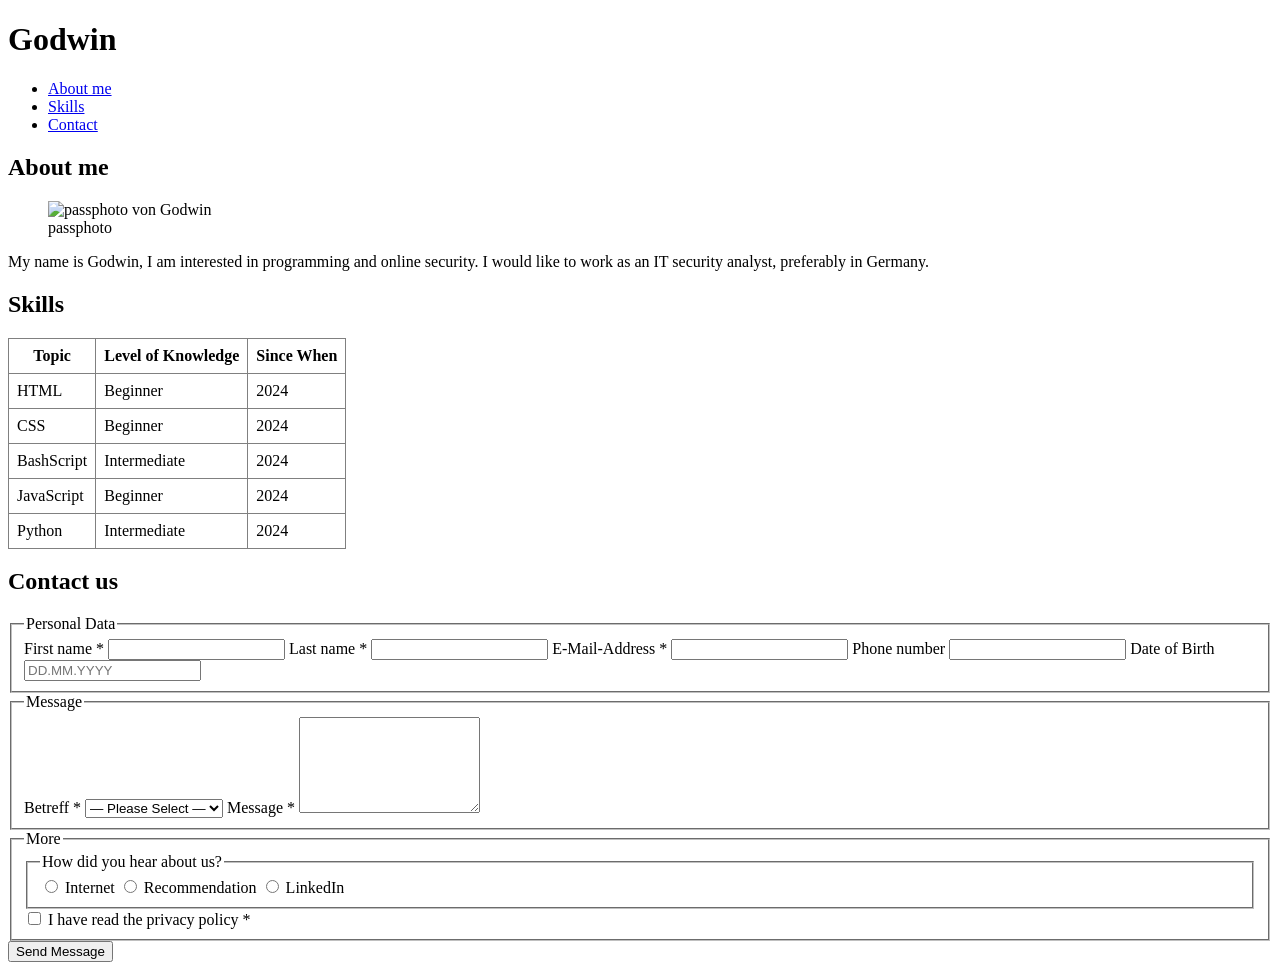
==== index.html @ 9a10b14d "initial release" ====
<!DOCTYPE html>
<html lang="en">
<head>
    <meta charset="UTF-8">
    <title>Portfolio Website</title>
</head>
<body>
    <h1>Godwin</h1>

    <nav>
        <ul>
            <li><a href="#about-me">About me</a></li>
            <li><a href="#skills">Skills</a></li>
            <li><a href="#contact">Contact</a></li>
        </ul>
    </nav>

    <h2 id="about-me">About me</h2>
    <figure>
        <img src="images/foto.jpeg" alt="passphoto von Godwin" width="200" loading="lazy">
        <figcaption>passphoto</figcaption>
    </figure>
    <p>My name is Godwin, I am interested in programming and online security. I would like to work as an IT security analyst, preferably in Germany.</p>

    <h2 id="skills">Skills</h2>
    <table border="4" cellspacing="4" cellpadding="8" rules="all" frame="box">
        <thead>
            <tr>
                <th>Topic</th>
                <th>Level of Knowledge</th>
                <th>Since When</th>
            </tr>
        </thead>
        <tbody>
            <tr>
                <td>HTML</td>
                <td>Beginner</td>
                <td>2024</td>
            </tr>
            <tr>
                <td>CSS</td>
                <td>Beginner</td>
                <td>2024</td>
            </tr>
            <tr>
                <td>BashScript</td>
                <td>Intermediate</td>
                <td>2024</td>
            </tr>
            <tr>
                <td>JavaScript</td>
                <td>Beginner</td>
                <td>2024</td>
            </tr>
            <tr>
                <td>Python</td>
                <td>Intermediate</td>
                <td>2024</td>
            </tr>
        </tbody>
    </table>

    <h2 id="contact">Contact us</h2>
    <form action="/contact-us" method="post">
        <fieldset>
            <legend>Personal Data</legend>

            <label for="first-name">First name *</label>
            <input type="text" name="first-name" id="first-name" required minlength="2">

            <label for="last-name">Last name *</label>
            <input type="text" name="last-name" id="last-name" required minlength="2">

            <label for="email">E-Mail-Address *</label>
            <input type="email" name="email" id="email" required>

            <label for="phone-number">Phone number</label>
            <input type="tel" name="phone-number" id="phone-number">

            <label for="dob">Date of Birth</label>
            <input type="text" name="dob" id="dob" placeholder="DD.MM.YYYY" pattern="\d{2}\.\d{2}\.\d{4}" title="Please enter the date as DD.MM.YYYY">
        </fieldset>

        <fieldset>
            <legend>Message</legend>

            <label for="betreff">Betreff *</label>
            <select id="betreff" name="betreff" required>
                <option value="" disabled selected>— Please Select —</option>
                <option value="frage">Allgemeine Frage</option>
                <option value="angebot">Angebotsanfrage</option>
                <option value="feedback">Feedback</option>
                <option value="sonstiges">Others</option>
            </select>

            <label for="message">Message *</label>
            <textarea id="message" name="message" rows="6" required minlength="20"></textarea>
        </fieldset>

        <fieldset>
            <legend>More</legend>
            <fieldset>
                <legend>How did you hear about us?</legend>
                <label><input type="radio" name="herkunft" value="internet"> Internet</label>
                <label><input type="radio" name="herkunft" value="empfehlung"> Recommendation</label>
                <label><input type="radio" name="herkunft" value="linkedin"> LinkedIn</label>
            </fieldset>

            <label>
                <input type="checkbox" name="datenschutz" value="yes" required>
                I have read the privacy policy *
            </label>
        </fieldset>

        <button type="submit">Send Message</button>
    </form>
</body>
</html>
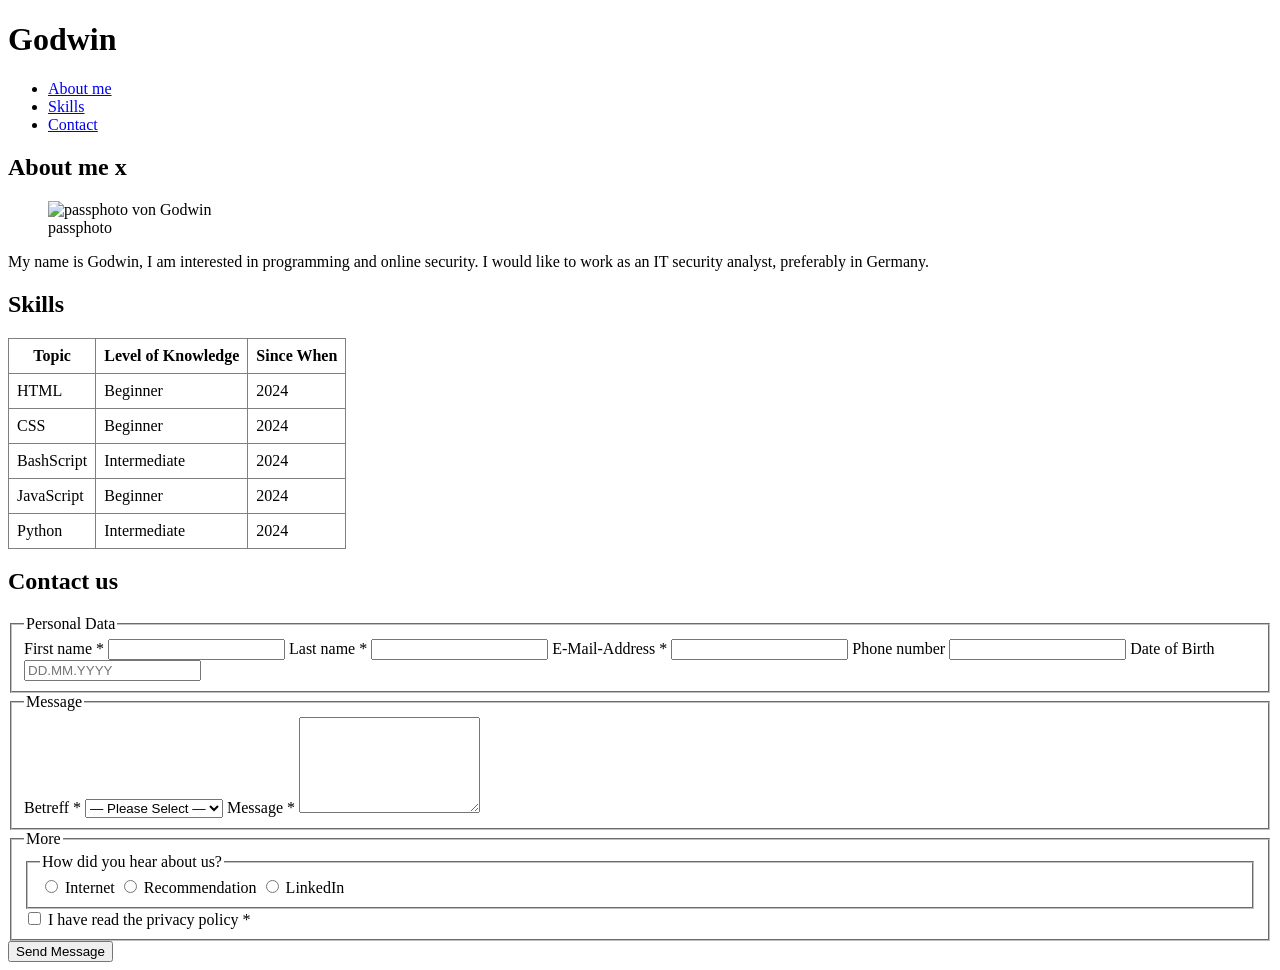
==== commit 1621cef3: "x in about" ====
--- a/index.html
+++ b/index.html
@@ -15,7 +15,7 @@
         </ul>
     </nav>
 
-    <h2 id="about-me">About me</h2>
+    <h2 id="about-me">About me x</h2>
     <figure>
         <img src="images/foto.jpeg" alt="passphoto von Godwin" width="200" loading="lazy">
         <figcaption>passphoto</figcaption>
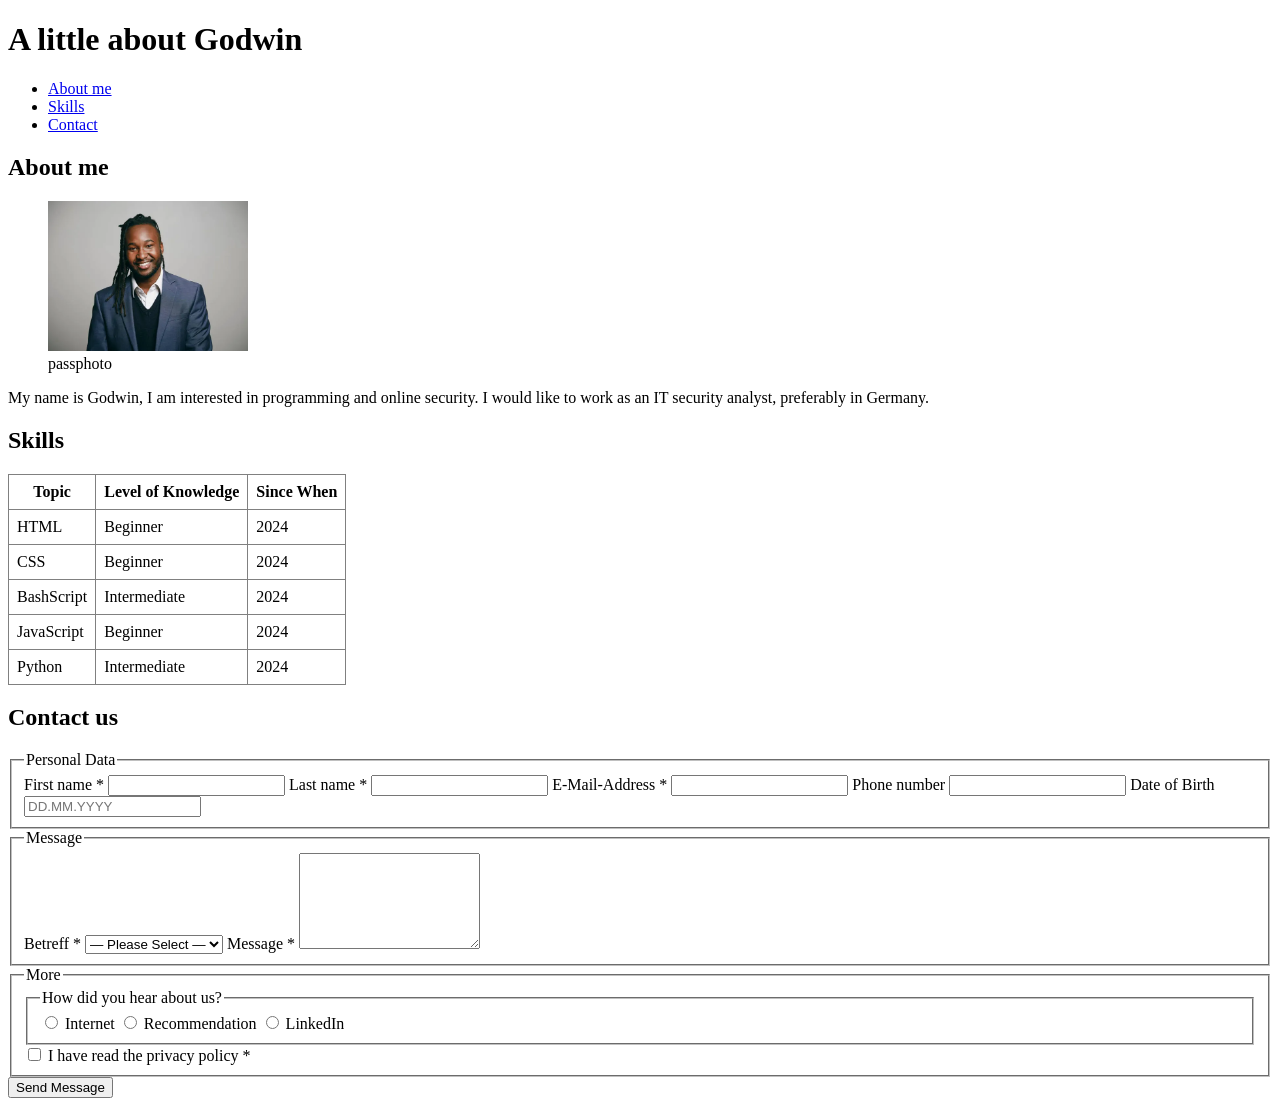
==== commit 763f4ad5: "new foto2" ====
--- a/index.html
+++ b/index.html
@@ -5,7 +5,7 @@
     <title>Portfolio Website</title>
 </head>
 <body>
-    <h1>Godwin</h1>
+    <h1>A little about Godwin</h1>
 
     <nav>
         <ul>
@@ -15,9 +15,9 @@
         </ul>
     </nav>
 
-    <h2 id="about-me">About me x</h2>
+    <h2 id="about-me">About me</h2>
     <figure>
-        <img src="images/foto.jpeg" alt="passphoto von Godwin" width="200" loading="lazy">
+        <img src="images/foto2.webp" alt="passphoto von Godwin" width="200" loading="lazy">
         <figcaption>passphoto</figcaption>
     </figure>
     <p>My name is Godwin, I am interested in programming and online security. I would like to work as an IT security analyst, preferably in Germany.</p>
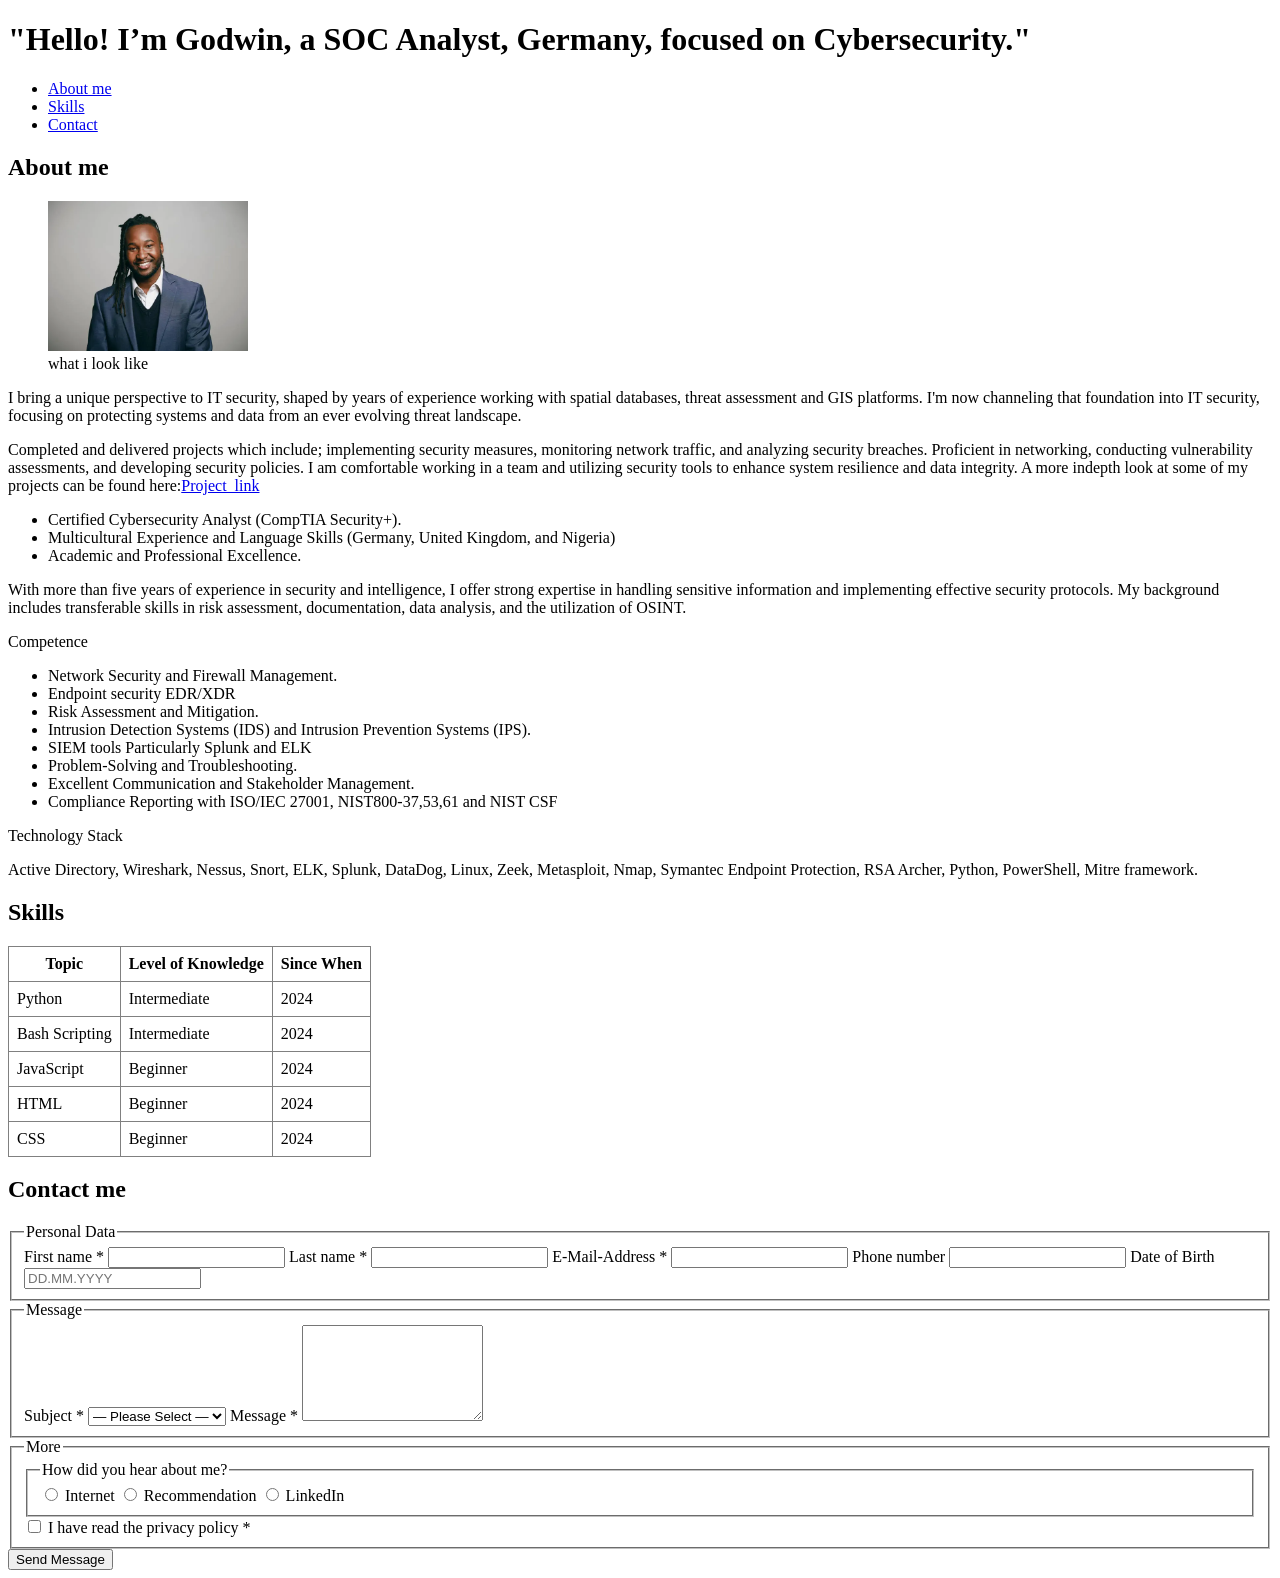
==== commit e06021ca: "updated about me with link" ====
--- a/index.html
+++ b/index.html
@@ -5,7 +5,7 @@
     <title>Portfolio Website</title>
 </head>
 <body>
-    <h1>A little about Godwin</h1>
+    <h1>"Hello! I’m Godwin, a SOC Analyst, Germany, focused on Cybersecurity."</h1>
 
     <nav>
         <ul>
@@ -18,10 +18,30 @@
     <h2 id="about-me">About me</h2>
     <figure>
         <img src="images/foto2.webp" alt="passphoto von Godwin" width="200" loading="lazy">
-        <figcaption>passphoto</figcaption>
+        <figcaption>what i look like</figcaption>
     </figure>
-    <p>My name is Godwin, I am interested in programming and online security. I would like to work as an IT security analyst, preferably in Germany.</p>
+    <p> I bring a unique perspective to IT security, shaped by years of experience working with spatial databases, threat assessment and GIS platforms.  I'm now channeling that foundation into IT security, focusing on protecting systems and data from an ever evolving threat landscape. </p>
 
+    <p>Completed and delivered projects which include; implementing security measures, monitoring network traffic, and analyzing security breaches. Proficient in networking, conducting vulnerability assessments, and developing security policies. I am comfortable working in a team and utilizing security tools to enhance system resilience and data integrity. A more indepth look at some of my projects can be found here:<a href="https://carmalego.notion.site/Hey-there-I-m-Godwin-Igbinovia-1f5db4ce5467809aab42e2dda3775679" >Project_link</a> </p>
+        <ul>
+            <li>Certified Cybersecurity Analyst (CompTIA Security+).</li>
+            <li>Multicultural Experience and Language Skills (Germany, United Kingdom, and Nigeria)</li>
+            <li>Academic and Professional Excellence.</li>
+        </ul>
+    <p>With more than five years of experience in security and intelligence, I offer strong expertise in handling sensitive information and implementing effective security protocols. My background includes transferable skills in risk assessment, documentation,  data analysis, and the utilization of OSINT.</p>
+    <p>Competence</p>
+         <ul>
+            <li>Network Security and Firewall Management.</li>
+            <li>Endpoint security EDR/XDR</li>
+            <li>Risk Assessment and Mitigation.</li>
+            <li>Intrusion Detection Systems (IDS) and Intrusion Prevention Systems (IPS).</li>
+            <li>SIEM tools Particularly Splunk and ELK</li>
+            <li>Problem-Solving and Troubleshooting.</li>
+            <li>Excellent Communication and Stakeholder Management.</li>
+            <li>Compliance Reporting with ISO/IEC 27001, NIST800-37,53,61 and NIST CSF </li>
+        </ul>
+     <p>Technology Stack</p>
+    <p>Active Directory, Wireshark, Nessus, Snort, ELK, Splunk, DataDog, Linux, Zeek, Metasploit, Nmap, Symantec Endpoint Protection, RSA Archer, Python, PowerShell, Mitre framework.</p>
     <h2 id="skills">Skills</h2>
     <table border="4" cellspacing="4" cellpadding="8" rules="all" frame="box">
         <thead>
@@ -33,6 +53,21 @@
         </thead>
         <tbody>
             <tr>
+                <td>Python</td>
+                <td>Intermediate</td>
+                <td>2024</td>
+            </tr>
+             <tr>
+                <td>Bash Scripting</td>
+                <td>Intermediate</td>
+                <td>2024</td>
+            </tr>
+            <tr>
+                <td>JavaScript</td>
+                <td>Beginner</td>
+                <td>2024</td>
+            </tr> 
+            <tr>
                 <td>HTML</td>
                 <td>Beginner</td>
                 <td>2024</td>
@@ -42,25 +77,11 @@
                 <td>Beginner</td>
                 <td>2024</td>
             </tr>
-            <tr>
-                <td>BashScript</td>
-                <td>Intermediate</td>
-                <td>2024</td>
-            </tr>
-            <tr>
-                <td>JavaScript</td>
-                <td>Beginner</td>
-                <td>2024</td>
-            </tr>
-            <tr>
-                <td>Python</td>
-                <td>Intermediate</td>
-                <td>2024</td>
-            </tr>
+            
         </tbody>
     </table>
 
-    <h2 id="contact">Contact us</h2>
+    <h2 id="contact">Contact me</h2>
     <form action="/contact-us" method="post">
         <fieldset>
             <legend>Personal Data</legend>
@@ -84,8 +105,8 @@
         <fieldset>
             <legend>Message</legend>
 
-            <label for="betreff">Betreff *</label>
-            <select id="betreff" name="betreff" required>
+            <label for="Subject">Subject *</label>
+            <select id="Subject" name="Subject" required>
                 <option value="" disabled selected>— Please Select —</option>
                 <option value="frage">Allgemeine Frage</option>
                 <option value="angebot">Angebotsanfrage</option>
@@ -100,7 +121,7 @@
         <fieldset>
             <legend>More</legend>
             <fieldset>
-                <legend>How did you hear about us?</legend>
+                <legend>How did you hear about me?</legend>
                 <label><input type="radio" name="herkunft" value="internet"> Internet</label>
                 <label><input type="radio" name="herkunft" value="empfehlung"> Recommendation</label>
                 <label><input type="radio" name="herkunft" value="linkedin"> LinkedIn</label>
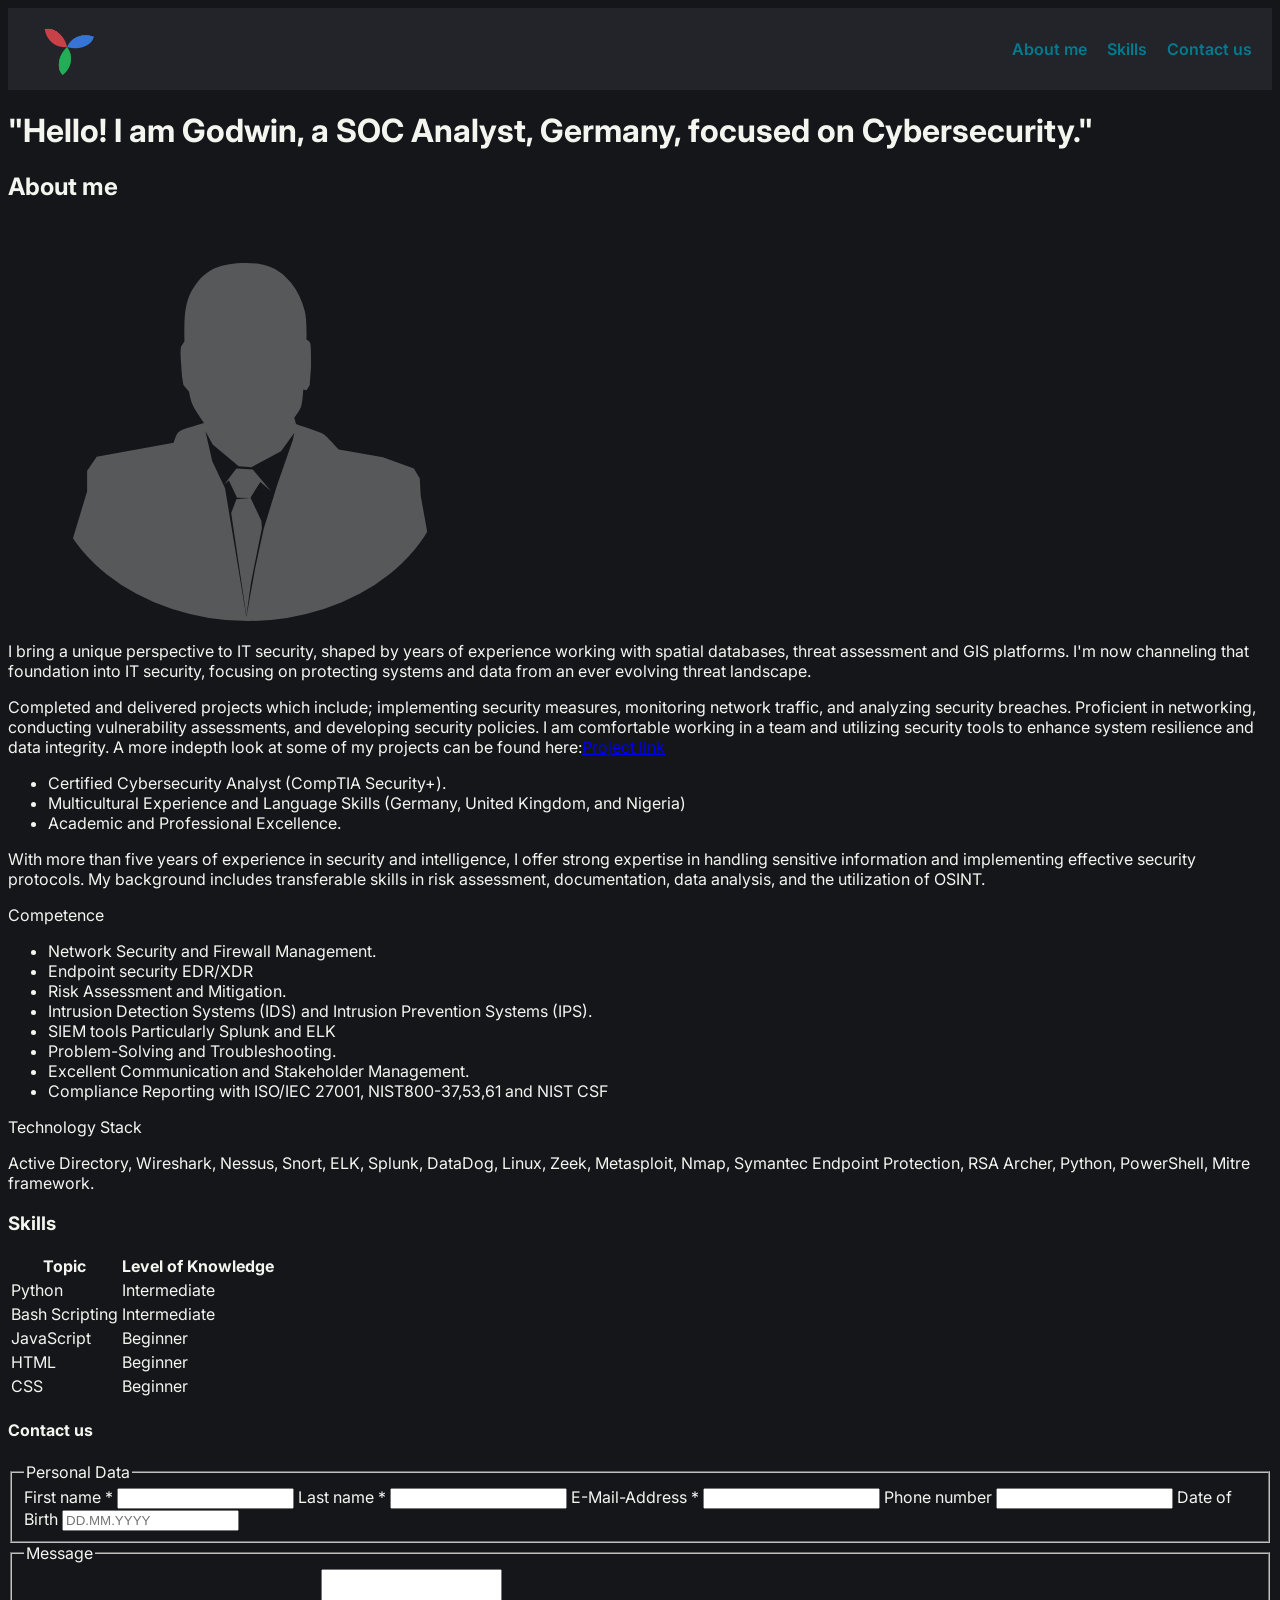
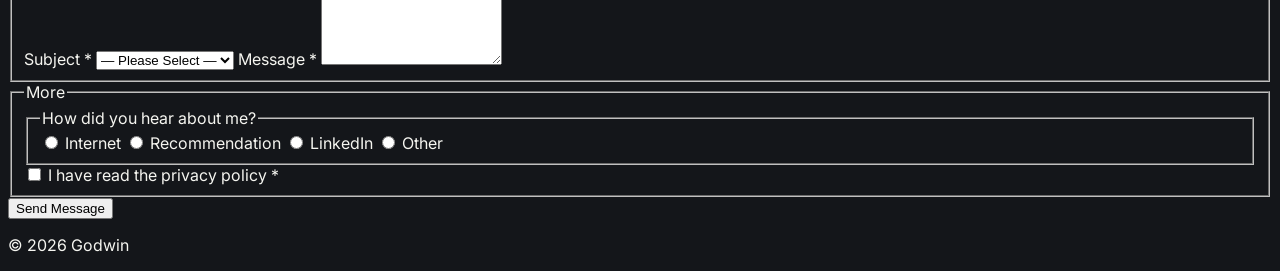
==== commit 7c3b44ab: "latest update" ====
--- a/index.html
+++ b/index.html
@@ -3,137 +3,164 @@
 <head>
     <meta charset="UTF-8">
     <title>Portfolio Website</title>
+      <!-- Google Fonts — vor dem eigenen Stylesheet -->
+        <link rel="preconnect" href="https://fonts.googleapis.com">
+        <link rel="preconnect" href="https://fonts.gstatic.com" crossorigin>
+        <link
+            href="https://fonts.googleapis.com/css2?family=Inter:wght@400;700&display=swap"
+            rel="stylesheet">
+
+        <link rel="stylesheet" href="css/style.css">
 </head>
 <body>
-    <h1>"Hello! I’m Godwin, a SOC Analyst, Germany, focused on Cybersecurity."</h1>
+    <!-- Header -->
+   <header class="header">
+        <div class="header_logo">
+            <img
+                class="header_logo-image"
+                src="images/logo_mark_only.png"
+             />
+        </div>
 
-    <nav>
-        <ul>
-            <li><a href="#about-me">About me</a></li>
-            <li><a href="#skills">Skills</a></li>
-            <li><a href="#contact">Contact</a></li>
-        </ul>
-    </nav>
+        <nav class="header_nav">
+            <ul class="header_list">
+                <li><a href="#about_me">About me</a></li>
+                <li><a href="#technical_skills">Skills</a></li>
+                <li><a href="#contact_us">Contact us</a></li>
+            </ul>
+        </nav>
+   </header>
+        
+    <!-- Main--->
+        <h1>"Hello! I am Godwin, a SOC Analyst, Germany, focused on Cybersecurity."</h1>
 
-    <h2 id="about-me">About me</h2>
-    <figure>
-        <img src="images/foto2.webp" alt="passphoto von Godwin" width="200" loading="lazy">
-        <figcaption>what i look like</figcaption>
-    </figure>
-    <p> I bring a unique perspective to IT security, shaped by years of experience working with spatial databases, threat assessment and GIS platforms.  I'm now channeling that foundation into IT security, focusing on protecting systems and data from an ever evolving threat landscape. </p>
+   <!-- about me--->
+    <section>
+        <h2 id="about_me">About me</h2>
+            <figure>
+                 <img src="images/foto3.svg" alt="passphoto_von_Godwin" width="400" loading="lazy" style="border-radius: 50% 50% 50% 50% / 60% 60% 40% 40%; object-fit: cover;">
+            </figure>
+            <p> I bring a unique perspective to IT security, shaped by years of experience working with spatial databases, threat assessment and GIS platforms.  I'm now channeling that foundation into IT security, focusing on protecting systems and data from an ever evolving threat landscape. </p>
 
-    <p>Completed and delivered projects which include; implementing security measures, monitoring network traffic, and analyzing security breaches. Proficient in networking, conducting vulnerability assessments, and developing security policies. I am comfortable working in a team and utilizing security tools to enhance system resilience and data integrity. A more indepth look at some of my projects can be found here:<a href="https://carmalego.notion.site/Hey-there-I-m-Godwin-Igbinovia-1f5db4ce5467809aab42e2dda3775679" >Project_link</a> </p>
-        <ul>
-            <li>Certified Cybersecurity Analyst (CompTIA Security+).</li>
-            <li>Multicultural Experience and Language Skills (Germany, United Kingdom, and Nigeria)</li>
-            <li>Academic and Professional Excellence.</li>
-        </ul>
-    <p>With more than five years of experience in security and intelligence, I offer strong expertise in handling sensitive information and implementing effective security protocols. My background includes transferable skills in risk assessment, documentation,  data analysis, and the utilization of OSINT.</p>
-    <p>Competence</p>
-         <ul>
-            <li>Network Security and Firewall Management.</li>
-            <li>Endpoint security EDR/XDR</li>
-            <li>Risk Assessment and Mitigation.</li>
-            <li>Intrusion Detection Systems (IDS) and Intrusion Prevention Systems (IPS).</li>
-            <li>SIEM tools Particularly Splunk and ELK</li>
-            <li>Problem-Solving and Troubleshooting.</li>
-            <li>Excellent Communication and Stakeholder Management.</li>
-            <li>Compliance Reporting with ISO/IEC 27001, NIST800-37,53,61 and NIST CSF </li>
-        </ul>
-     <p>Technology Stack</p>
-    <p>Active Directory, Wireshark, Nessus, Snort, ELK, Splunk, DataDog, Linux, Zeek, Metasploit, Nmap, Symantec Endpoint Protection, RSA Archer, Python, PowerShell, Mitre framework.</p>
-    <h2 id="skills">Skills</h2>
-    <table border="4" cellspacing="4" cellpadding="8" rules="all" frame="box">
-        <thead>
-            <tr>
-                <th>Topic</th>
-                <th>Level of Knowledge</th>
-                <th>Since When</th>
-            </tr>
-        </thead>
-        <tbody>
-            <tr>
-                <td>Python</td>
-                <td>Intermediate</td>
-                <td>2024</td>
-            </tr>
-             <tr>
-                <td>Bash Scripting</td>
-                <td>Intermediate</td>
-                <td>2024</td>
-            </tr>
-            <tr>
-                <td>JavaScript</td>
-                <td>Beginner</td>
-                <td>2024</td>
-            </tr> 
-            <tr>
-                <td>HTML</td>
-                <td>Beginner</td>
-                <td>2024</td>
-            </tr>
-            <tr>
-                <td>CSS</td>
-                <td>Beginner</td>
-                <td>2024</td>
-            </tr>
-            
-        </tbody>
-    </table>
+            <p>Completed and delivered projects which include; implementing security measures, monitoring network traffic, and analyzing security breaches. Proficient in networking, conducting vulnerability assessments, and developing security policies. I am comfortable working in a team and utilizing security tools to enhance system resilience and data integrity. A more indepth look at some of my projects can be found here:<a href="https://carmalego.notion.site/Hey-there-I-m-Godwin-Igbinovia-1f5db4ce5467809aab42e2dda3775679" >Project link</a> </p>
+            <ul>
+                <li>Certified Cybersecurity Analyst (CompTIA Security+).</li>
+                <li>Multicultural Experience and Language Skills (Germany, United Kingdom, and Nigeria)</li>
+                <li>Academic and Professional Excellence.</li>
+             </ul>
+            <p>With more than five years of experience in security and intelligence, I offer strong expertise in handling sensitive information and implementing effective security protocols. My background includes transferable skills in risk assessment, documentation,  data analysis, and the utilization of OSINT.</p>
+            <p>Competence</p>
+            <ul>
+                <li>Network Security and Firewall Management.</li>
+                <li>Endpoint security EDR/XDR</li>
+                <li>Risk Assessment and Mitigation.</li>
+                <li>Intrusion Detection Systems (IDS) and Intrusion Prevention Systems (IPS).</li>
+                <li>SIEM tools Particularly Splunk and ELK</li>
+                <li>Problem-Solving and Troubleshooting.</li>
+                <li>Excellent Communication and Stakeholder Management.</li>
+                <li>Compliance Reporting with ISO/IEC 27001, NIST800-37,53,61 and NIST CSF </li>
+            </ul>
+            <p>Technology Stack</p>
+                <p>Active Directory, Wireshark, Nessus, Snort, ELK, Splunk, DataDog, Linux, Zeek, Metasploit, Nmap, Symantec Endpoint Protection, RSA Archer, Python, PowerShell, Mitre framework.</p>
+    </section>
+   
+    <!-- tech skills--->
+    <section>
+        <h3 id="technical_skills">Skills</h3>
+            <table class="skill_table">
+                <thead>
+                    <tr>
+                        <th>Topic</th>
+                        <th>Level of Knowledge</th>
+                    </tr>
+                </thead>
+                <tbody>
+                    <tr>
+                        <td>Python</td>
+                        <td>Intermediate</td>    
+                    </tr>
+                    <tr>
+                        <td>Bash Scripting</td>
+                        <td>Intermediate</td>     
+                    </tr>
+                    <tr>
+                        <td>JavaScript</td>
+                        <td>Beginner</td> 
+                    </tr> 
+                    <tr>
+                        <td>HTML</td>
+                        <td>Beginner</td>
+                    </tr>
+                    <tr>
+                        <td>CSS</td>
+                        <td>Beginner</td>
+                    </tr>  
+                </tbody>
+            </table>
+    </section>
+    
+<!-- Contact us--->
+    <section>
+        <h4 id="contact_us">Contact us</h4>
+        <form action="/contact-us" method="post">
+            <fieldset>
+                <legend>Personal Data</legend>
 
-    <h2 id="contact">Contact me</h2>
-    <form action="/contact-us" method="post">
-        <fieldset>
-            <legend>Personal Data</legend>
+                <label for="first-name">First name *</label>
+                <input type="text" name="first-name" id="first_name" required minlength="2">
 
-            <label for="first-name">First name *</label>
-            <input type="text" name="first-name" id="first-name" required minlength="2">
+                <label for="last-name">Last name *</label>
+                <input type="text" name="last-name" id="last_name" required minlength="2">
 
-            <label for="last-name">Last name *</label>
-            <input type="text" name="last-name" id="last-name" required minlength="2">
+                <label for="email">E-Mail-Address *</label>
+                <input type="email" name="email" id="email" required>
 
-            <label for="email">E-Mail-Address *</label>
-            <input type="email" name="email" id="email" required>
+                <label for="phone-number">Phone number</label>
+                <input type="tel" name="phone-number" id="phone_number">
 
-            <label for="phone-number">Phone number</label>
-            <input type="tel" name="phone-number" id="phone-number">
+                <label for="dob">Date of Birth</label>
+                <input type="text" name="dob" id="dob" placeholder="DD.MM.YYYY" pattern="\d{2}\.\d{2}\.\d{4}" title="Please enter the date as DD.MM.YYYY">
+            </fieldset>
 
-            <label for="dob">Date of Birth</label>
-            <input type="text" name="dob" id="dob" placeholder="DD.MM.YYYY" pattern="\d{2}\.\d{2}\.\d{4}" title="Please enter the date as DD.MM.YYYY">
-        </fieldset>
+            <fieldset>
+                <legend>Message</legend>
+                <label for="Subject">Subject *</label>
+                <select id="Subject" name="Subject" required>
+                    <option value="" disabled selected>— Please Select —</option>
+                    <option value="frage">General Question</option>
+                    <option value="angebot">Request a quote</option>
+                    <option value="feedback">Feedback</option>
+                    <option value="sonstiges">Others</option>
+                </select>
 
-        <fieldset>
-            <legend>Message</legend>
+                <label for="message">Message *</label>
+                    <textarea id="message" name="message" rows="6" required minlength="20"></textarea>
+            </fieldset>
 
-            <label for="Subject">Subject *</label>
-            <select id="Subject" name="Subject" required>
-                <option value="" disabled selected>— Please Select —</option>
-                <option value="frage">Allgemeine Frage</option>
-                <option value="angebot">Angebotsanfrage</option>
-                <option value="feedback">Feedback</option>
-                <option value="sonstiges">Others</option>
-            </select>
-
-            <label for="message">Message *</label>
-            <textarea id="message" name="message" rows="6" required minlength="20"></textarea>
-        </fieldset>
-
-        <fieldset>
+            <fieldset>
             <legend>More</legend>
             <fieldset>
                 <legend>How did you hear about me?</legend>
                 <label><input type="radio" name="herkunft" value="internet"> Internet</label>
                 <label><input type="radio" name="herkunft" value="empfehlung"> Recommendation</label>
                 <label><input type="radio" name="herkunft" value="linkedin"> LinkedIn</label>
+                <label><input type="radio" name="herkunft" value="other"> Other</label>
             </fieldset>
-
+    
+    
             <label>
                 <input type="checkbox" name="datenschutz" value="yes" required>
                 I have read the privacy policy *
             </label>
-        </fieldset>
+            </fieldset>
+        </form>
 
-        <button type="submit">Send Message</button>
-    </form>
+    </section>
+    <button type="submit">Send Message</button>
+        
+    <!-- FOOTER -->
+  <footer class="footer_sec">
+    <p class="footer__text">© 2026 Godwin</p>
+  </footer>
 </body>
 </html>
--- a/css/style.css
+++ b/css/style.css
@@ -0,0 +1,65 @@
+
+/* Am besten global für alle Elemente setzen */
+*,
+*::before,
+*::after {
+  box-sizing: border-box;
+}
+
+
+body {
+  background:#14161a;;
+  color: #f5f5f0;
+  font-family: 'Inter', -apple-system, BlinkMacSystemFont, sans-serif;
+    
+}
+
+/* HEADER */
+.header {
+  position: sticky;
+  top: 0;
+  background: hsl(240, 9%, 15%);
+  backdrop-filter: blur(10px);
+  padding: 15px 20px;
+  display: flex;
+  justify-content: space-between;
+  align-items: center;
+}
+
+.header_logo {
+  display: flex;
+  position: relative;
+  align-items: center;
+  text-align: center;
+  gap: 10px;
+}
+
+.header_logo-image {
+  display: inline;
+  position: absolute;
+  width: 80px;
+  height: 80px;
+  object-fit: contain;
+}
+
+.header_list {
+  display: flex;
+  gap: 20px;
+  list-style: none;
+}
+
+.header_list a {
+  text-decoration: none;
+  font-weight: 600;
+  color: #007b8f;
+}
+
+
+
+
+/* HEADER */
+.footer_sec {
+  background: hsl(240, 9%, 15%)
+  align-items: center;
+
+}
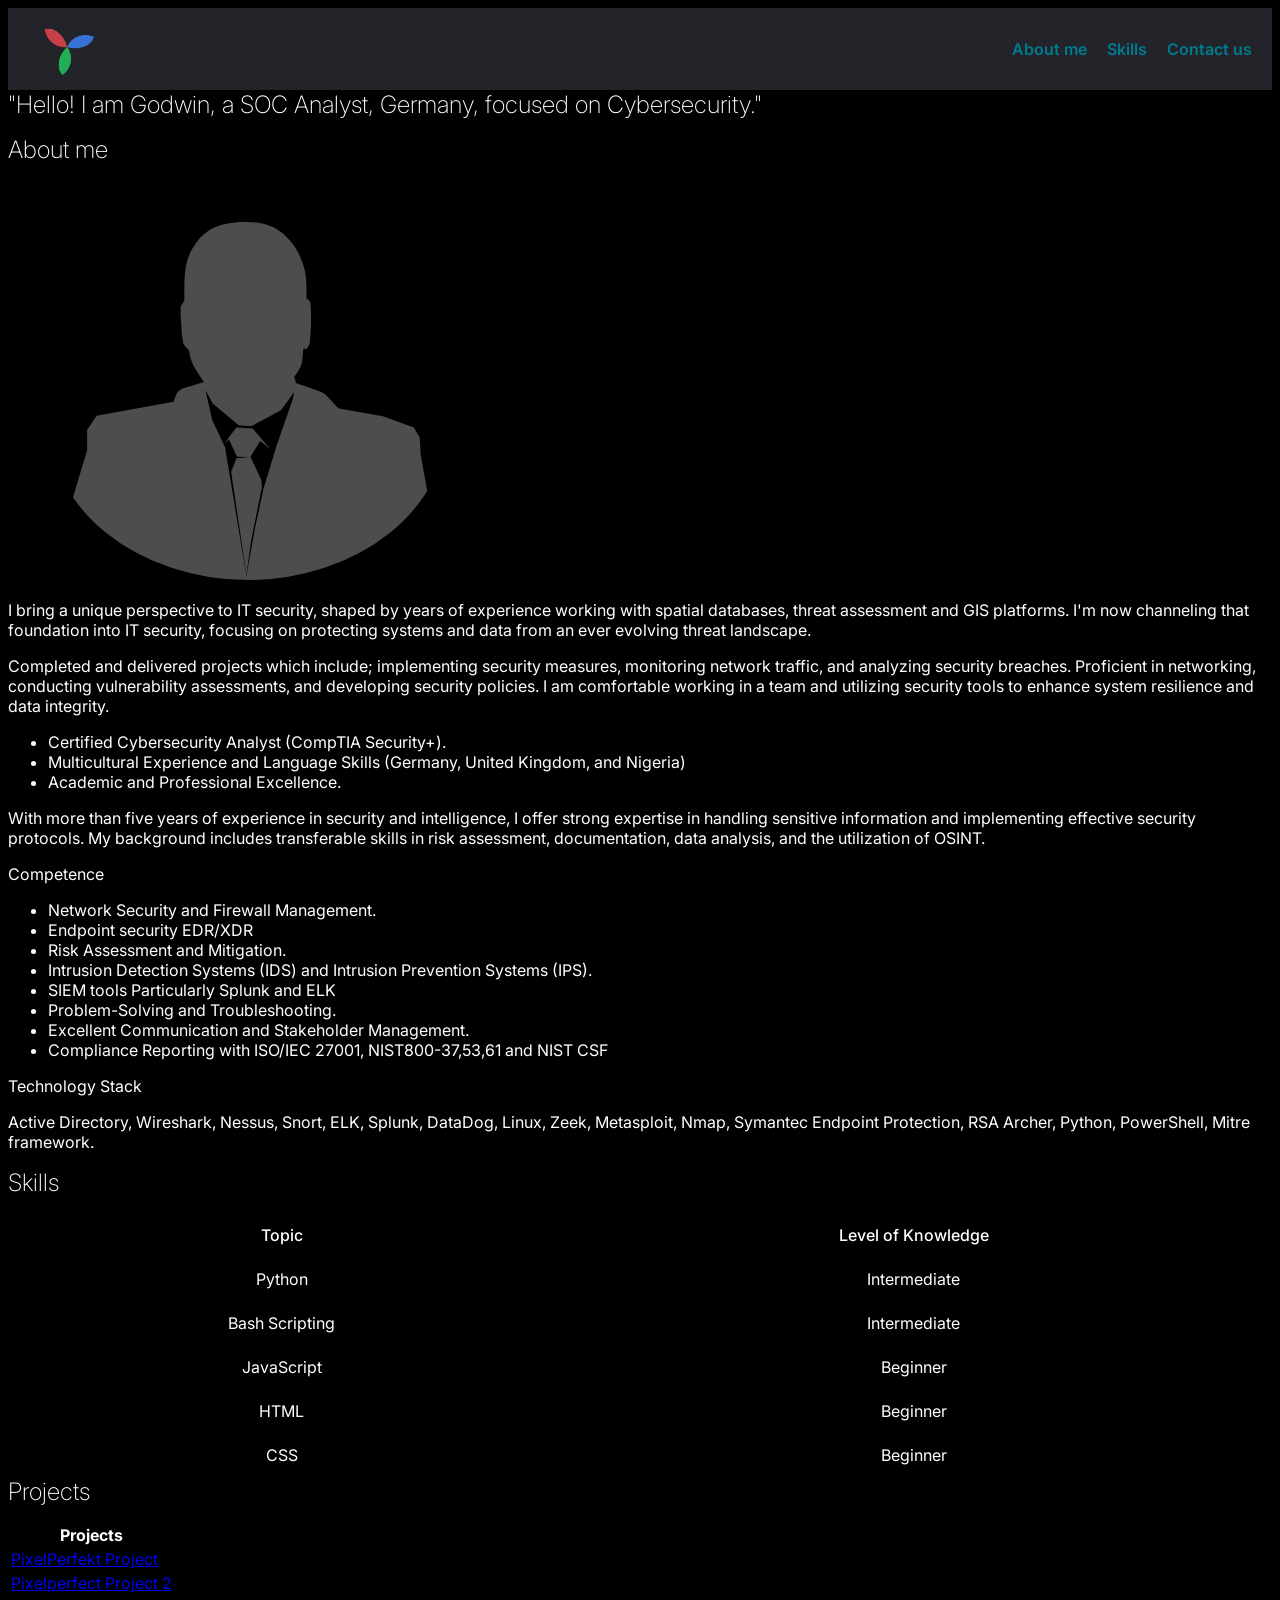
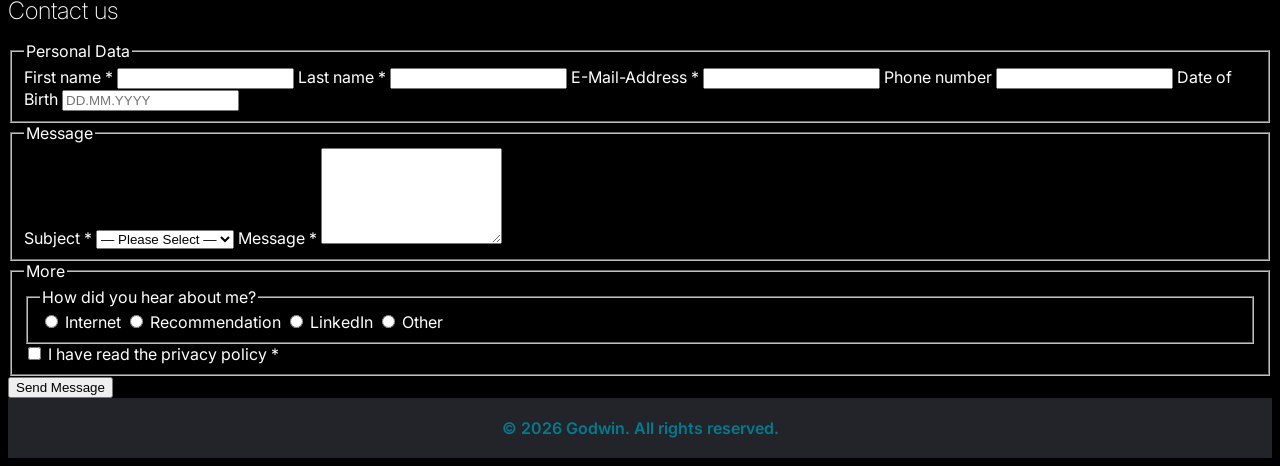
==== commit aa0cb92e: "table colspan and media" ====
--- a/index.html
+++ b/index.html
@@ -2,7 +2,7 @@
 <html lang="en">
 <head>
     <meta charset="UTF-8">
-    <title>Portfolio Website</title>
+    <title>Portfolio_Website</title>
       <!-- Google Fonts — vor dem eigenen Stylesheet -->
         <link rel="preconnect" href="https://fonts.googleapis.com">
         <link rel="preconnect" href="https://fonts.gstatic.com" crossorigin>
@@ -11,7 +11,9 @@
             rel="stylesheet">
 
         <link rel="stylesheet" href="css/style.css">
+        <link rel="stylesheet" href="css/media.css">
 </head>
+      <meta name="viewport" content="width=device-width, initial-scale=1.0">
 <body>
     <!-- Header -->
    <header class="header">
@@ -42,7 +44,7 @@
             </figure>
             <p> I bring a unique perspective to IT security, shaped by years of experience working with spatial databases, threat assessment and GIS platforms.  I'm now channeling that foundation into IT security, focusing on protecting systems and data from an ever evolving threat landscape. </p>
 
-            <p>Completed and delivered projects which include; implementing security measures, monitoring network traffic, and analyzing security breaches. Proficient in networking, conducting vulnerability assessments, and developing security policies. I am comfortable working in a team and utilizing security tools to enhance system resilience and data integrity. A more indepth look at some of my projects can be found here:<a href="https://carmalego.notion.site/Hey-there-I-m-Godwin-Igbinovia-1f5db4ce5467809aab42e2dda3775679" >Project link</a> </p>
+            <p>Completed and delivered projects which include; implementing security measures, monitoring network traffic, and analyzing security breaches. Proficient in networking, conducting vulnerability assessments, and developing security policies. I am comfortable working in a team and utilizing security tools to enhance system resilience and data integrity. </p>
             <ul>
                 <li>Certified Cybersecurity Analyst (CompTIA Security+).</li>
                 <li>Multicultural Experience and Language Skills (Germany, United Kingdom, and Nigeria)</li>
@@ -70,8 +72,8 @@
             <table class="skill_table">
                 <thead>
                     <tr>
-                        <th>Topic</th>
-                        <th>Level of Knowledge</th>
+                        <th scope="col">Topic</th>
+                        <th scope="col">Level of Knowledge</th>
                     </tr>
                 </thead>
                 <tbody>
@@ -98,25 +100,50 @@
                 </tbody>
             </table>
     </section>
+
+  <!-- Projects--->
+    <section>
+        <div>
+            <h4 id="projects">Projects</h4>
+             <table class="project_table">
+                <thead>
+                    <tr>
+                        <th scope="col" colspan="5">Projects</th>
+                    </tr>
+                </thead>
+                <tbody>
+                    <tr>
+                        <td><a href="https://carmalego.github.io/Pixelperfekt/">PixelPerfekt Project</a></td>
+                        
+                    </tr>
+                    <tr>
+                        <td><a href="https://carmalego.github.io/Pixelperfekt-II/">Pixelperfect Project 2</a></td>
     
-<!-- Contact us--->
+                    </tr>
+                   
+                </tbody>
+            </table>
+        </div>
+    </section>
+
+    <!-- Contact us--->
     <section>
-        <h4 id="contact_us">Contact us</h4>
+        <h5 id="contact_us">Contact us</h5>
         <form action="/contact-us" method="post">
             <fieldset>
                 <legend>Personal Data</legend>
 
                 <label for="first-name">First name *</label>
-                <input type="text" name="first-name" id="first_name" required minlength="2">
+                <input type="text" id="first-name"  required minlength="2">
 
                 <label for="last-name">Last name *</label>
-                <input type="text" name="last-name" id="last_name" required minlength="2">
+                <input type="text" id="last-name"  required minlength="2">
 
                 <label for="email">E-Mail-Address *</label>
-                <input type="email" name="email" id="email" required>
+                <input type="email" id="email"  required>
 
                 <label for="phone-number">Phone number</label>
-                <input type="tel" name="phone-number" id="phone_number">
+                <input type="tel" id="phone-number" pattern="\+?[0-9\s\-]+" title="Please enter a valid phone number">
 
                 <label for="dob">Date of Birth</label>
                 <input type="text" name="dob" id="dob" placeholder="DD.MM.YYYY" pattern="\d{2}\.\d{2}\.\d{4}" title="Please enter the date as DD.MM.YYYY">
@@ -160,7 +187,7 @@
         
     <!-- FOOTER -->
   <footer class="footer_sec">
-    <p class="footer__text">© 2026 Godwin</p>
+    <p class="footer__text">© 2026 Godwin. All rights reserved.</p>
   </footer>
 </body>
 </html>
--- a/css/style.css
+++ b/css/style.css
@@ -6,12 +6,41 @@
   box-sizing: border-box;
 }
 
+body {
+  background:#000;
+  color: #fff;
+  font-family: 'Inter', -apple-system, BlinkMacSystemFont, sans-serif;
+  font-size: medium;
+}
 
-body {
-  background:#14161a;;
-  color: #f5f5f0;
+h1,
+h2,
+h3,
+h4,
+h5,
+h6 {
   font-family: 'Inter', -apple-system, BlinkMacSystemFont, sans-serif;
-    
+  font-size: 1.5rem;
+  font-weight: 200;
+  margin: 0 0 1rem;
+}
+
+.skill_table {
+  width: 100%;
+  border-collapse: collapse;
+  margin: 0 auto;
+  
+}
+
+.skill_table th,
+.skill_table td {
+  padding: 0.75rem 1rem;
+  text-align: center;
+}
+
+.skill_table th {
+  font-weight: 500;
+ 
 }
 
 /* HEADER */
@@ -54,12 +83,18 @@
   color: #007b8f;
 }
 
+/* FOOTER */
+.footer_sec {
+  display: flex;
+  background: hsl(240, 9%, 15%);
+  padding: 20px 0px;
+  align-items: center;
+  justify-content : center;
+}
 
-
-
-/* HEADER */
-.footer_sec {
-  background: hsl(240, 9%, 15%)
-  align-items: center;
-
-}+.footer__text {
+  margin: 0;
+  color: #007b8f;
+  text-align: center;
+  font-weight: 600;
+}
--- a/css/media.css
+++ b/css/media.css
@@ -0,0 +1,36 @@
+/* Mobile: eine Spalte */
+.layout {
+  display: flex;
+  flex-direction: column;
+  gap: 1rem;
+  padding: 1rem;
+}
+/* Ab 600px: zwei Spalten */
+@media (min-width: 600px) {
+  .layout {
+  flex-direction: row;
+  padding: 2rem;
+  }
+  .sidebar {
+  flex: 0 0 250px;
+  }
+  }
+/* Ab 900px: zentriert mit maximaler Breite */
+@media (min-width: 900px) {
+  .layout {
+  max-width: 960px;
+  margin: 0 auto;
+  }
+}
+
+
+/* Maus-Hover und Tastaturfokus denselben Effekt geben */
+a:hover,
+a:focus {
+  color:  hsl(240, 9%, 25%);
+  text-decoration: underline;
+}
+.karte:hover,
+.karte:focus-within { /* focus-within: ein Kind des Elements ist fokussiert */
+  border-color:  hsl(277, 28%, 18%);
+}
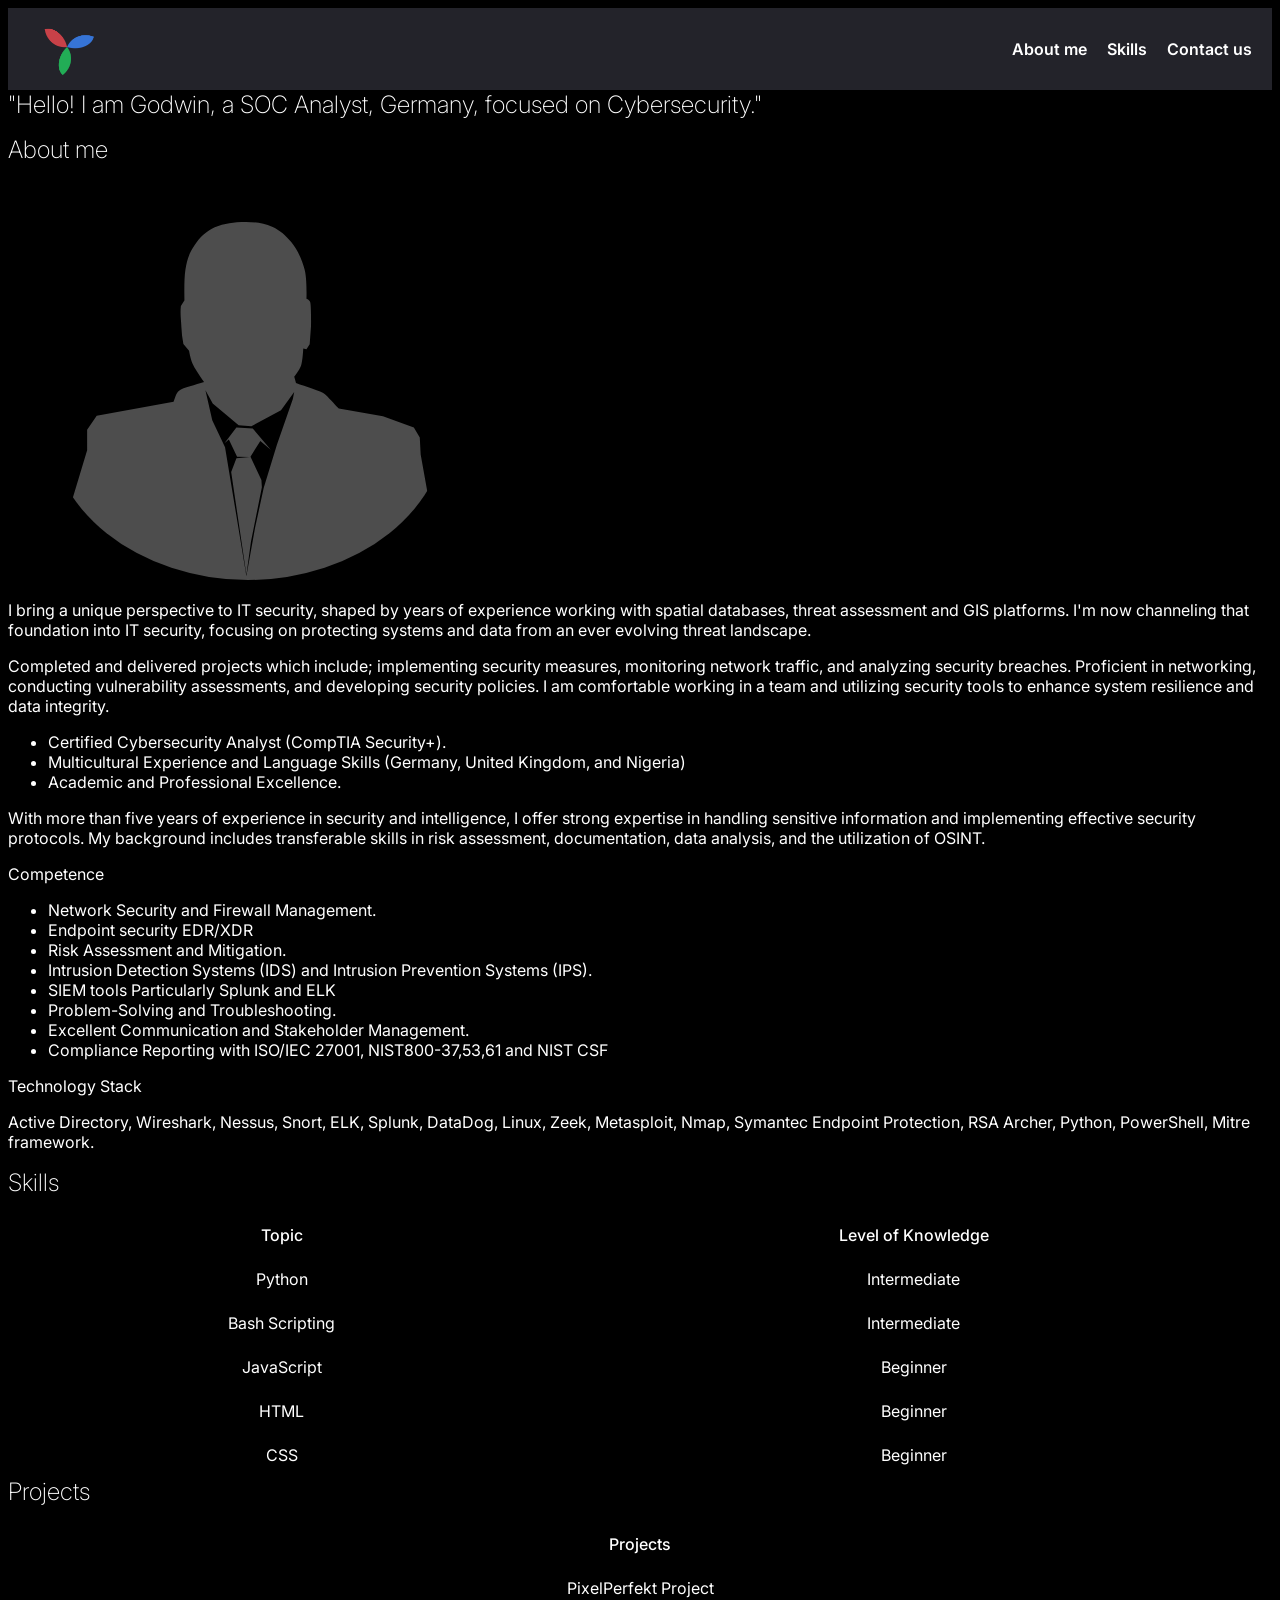
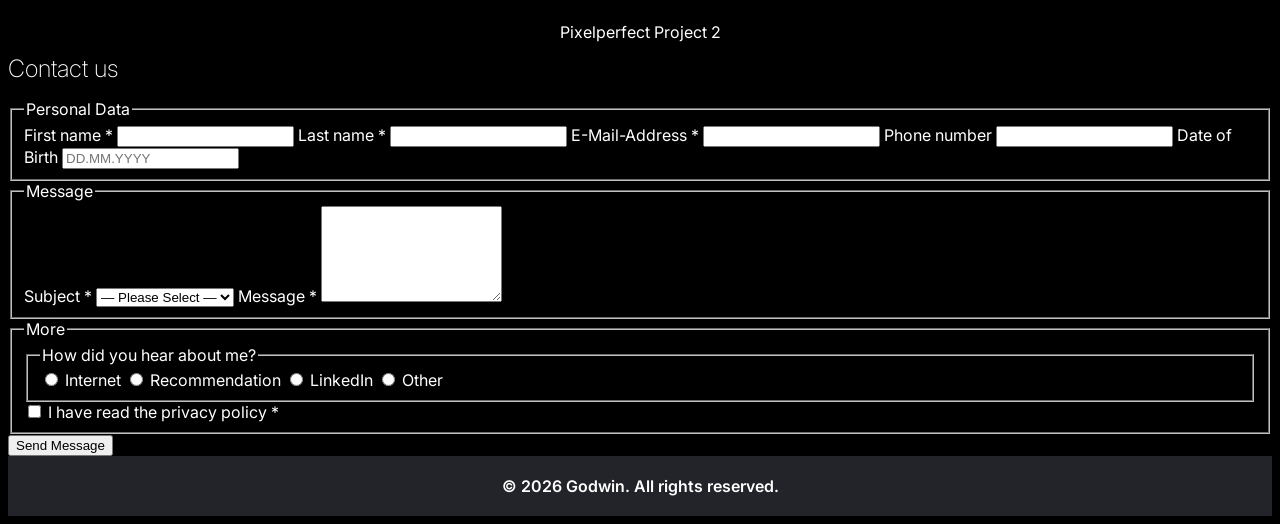
==== commit d6bbe6b5: "seo optimisation" ====
--- a/index.html
+++ b/index.html
@@ -2,6 +2,7 @@
 <html lang="en">
 <head>
     <meta charset="UTF-8">
+    <meta name="description" content="Personal portfolio website showcasing skills, projects, and contact information for a cybersecurity professional.">
     <title>Portfolio_Website</title>
       <!-- Google Fonts — vor dem eigenen Stylesheet -->
         <link rel="preconnect" href="https://fonts.googleapis.com">
@@ -21,6 +22,9 @@
             <img
                 class="header_logo-image"
                 src="images/logo_mark_only.png"
+                alt="Site logo"
+                width="80"
+                height="80"
              />
         </div>
 
@@ -40,7 +44,7 @@
     <section>
         <h2 id="about_me">About me</h2>
             <figure>
-                 <img src="images/foto3.svg" alt="passphoto_von_Godwin" width="400" loading="lazy" style="border-radius: 50% 50% 50% 50% / 60% 60% 40% 40%; object-fit: cover;">
+                 <img src="images/foto3.svg" alt="passphoto_von_Godwin" width="400" height="400" fetchpriority="high" style="border-radius: 50% 50% 50% 50% / 60% 60% 40% 40%; object-fit: cover;">
             </figure>
             <p> I bring a unique perspective to IT security, shaped by years of experience working with spatial databases, threat assessment and GIS platforms.  I'm now channeling that foundation into IT security, focusing on protecting systems and data from an ever evolving threat landscape. </p>
 
@@ -105,10 +109,10 @@
     <section>
         <div>
             <h4 id="projects">Projects</h4>
-             <table class="project_table">
+             <table class="skill_table project_table">
                 <thead>
                     <tr>
-                        <th scope="col" colspan="5">Projects</th>
+                        <th scope="col">Projects</th>
                     </tr>
                 </thead>
                 <tbody>
@@ -134,19 +138,19 @@
                 <legend>Personal Data</legend>
 
                 <label for="first-name">First name *</label>
-                <input type="text" id="first-name"  required minlength="2">
+                <input type="text" id="first-name" name="first-name" autocomplete="given-name" required minlength="2">
 
                 <label for="last-name">Last name *</label>
-                <input type="text" id="last-name"  required minlength="2">
+                <input type="text" id="last-name" name="last-name" autocomplete="family-name" required minlength="2">
 
                 <label for="email">E-Mail-Address *</label>
-                <input type="email" id="email"  required>
+                <input type="email" id="email" name="email" autocomplete="email" required>
 
                 <label for="phone-number">Phone number</label>
-                <input type="tel" id="phone-number" pattern="\+?[0-9\s\-]+" title="Please enter a valid phone number">
+                <input type="tel" id="phone-number" name="phone-number" autocomplete="tel" pattern="\+?[0-9\s\-]+" title="Please enter a valid phone number">
 
                 <label for="dob">Date of Birth</label>
-                <input type="text" name="dob" id="dob" placeholder="DD.MM.YYYY" pattern="\d{2}\.\d{2}\.\d{4}" title="Please enter the date as DD.MM.YYYY">
+                <input type="text" name="dob" id="dob" autocomplete="bday" placeholder="DD.MM.YYYY" pattern="\d{2}\.\d{2}\.\d{4}" title="Please enter the date as DD.MM.YYYY">
             </fieldset>
 
             <fieldset>
--- a/css/style.css
+++ b/css/style.css
@@ -80,7 +80,17 @@
 .header_list a {
   text-decoration: none;
   font-weight: 600;
-  color: #007b8f;
+  color: white;
+}
+
+.project_table a {
+  color: #ffffff;
+  text-decoration: none;
+}
+
+.project_table a:hover,
+.project_table a:focus {
+  color: #8fe8ff;
 }
 
 /* FOOTER */
@@ -94,7 +104,7 @@
 
 .footer__text {
   margin: 0;
-  color: #007b8f;
+  color: white;
   text-align: center;
   font-weight: 600;
 }
--- a/css/media.css
+++ b/css/media.css
@@ -27,10 +27,10 @@
 /* Maus-Hover und Tastaturfokus denselben Effekt geben */
 a:hover,
 a:focus {
-  color:  hsl(240, 9%, 25%);
+  color:  hsl(240, 5%, 88%);
   text-decoration: underline;
 }
 .karte:hover,
 .karte:focus-within { /* focus-within: ein Kind des Elements ist fokussiert */
-  border-color:  hsl(277, 28%, 18%);
+  border-color:  hsl(276, 5%, 81%);
 }
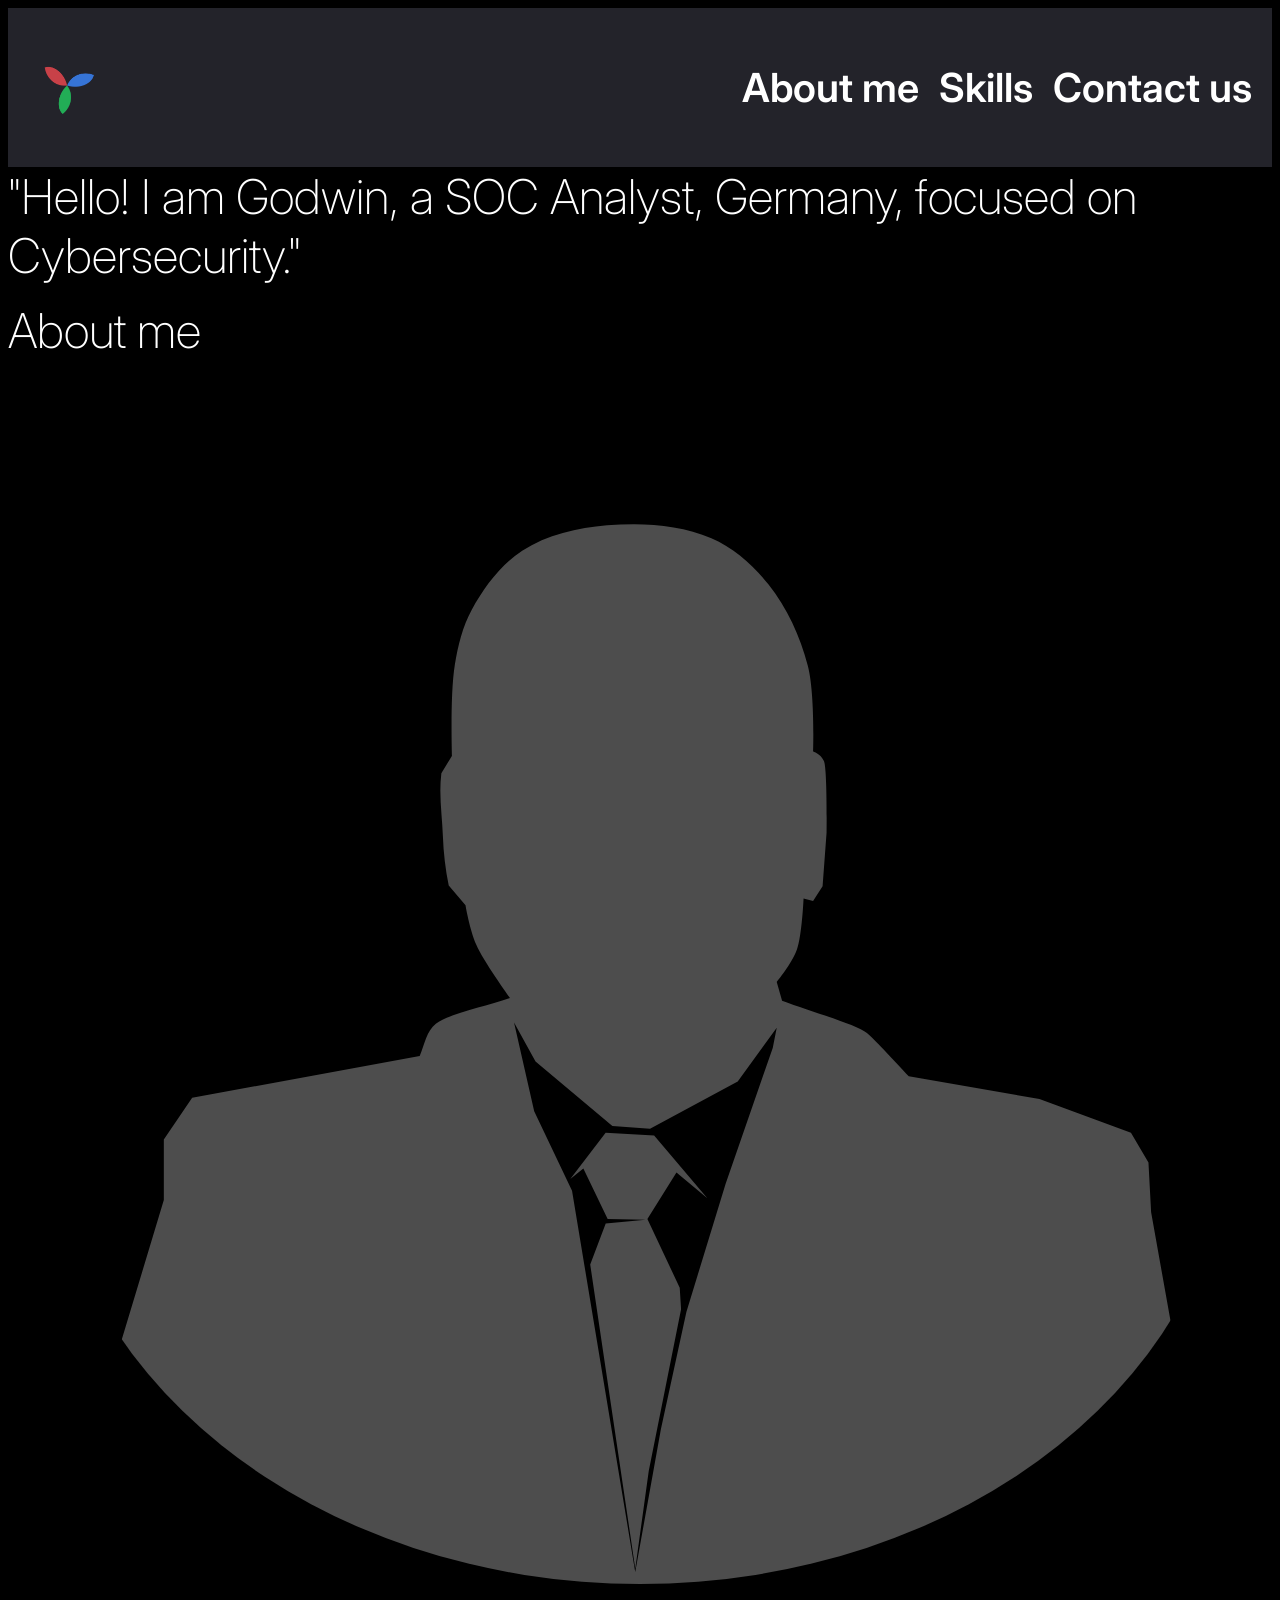
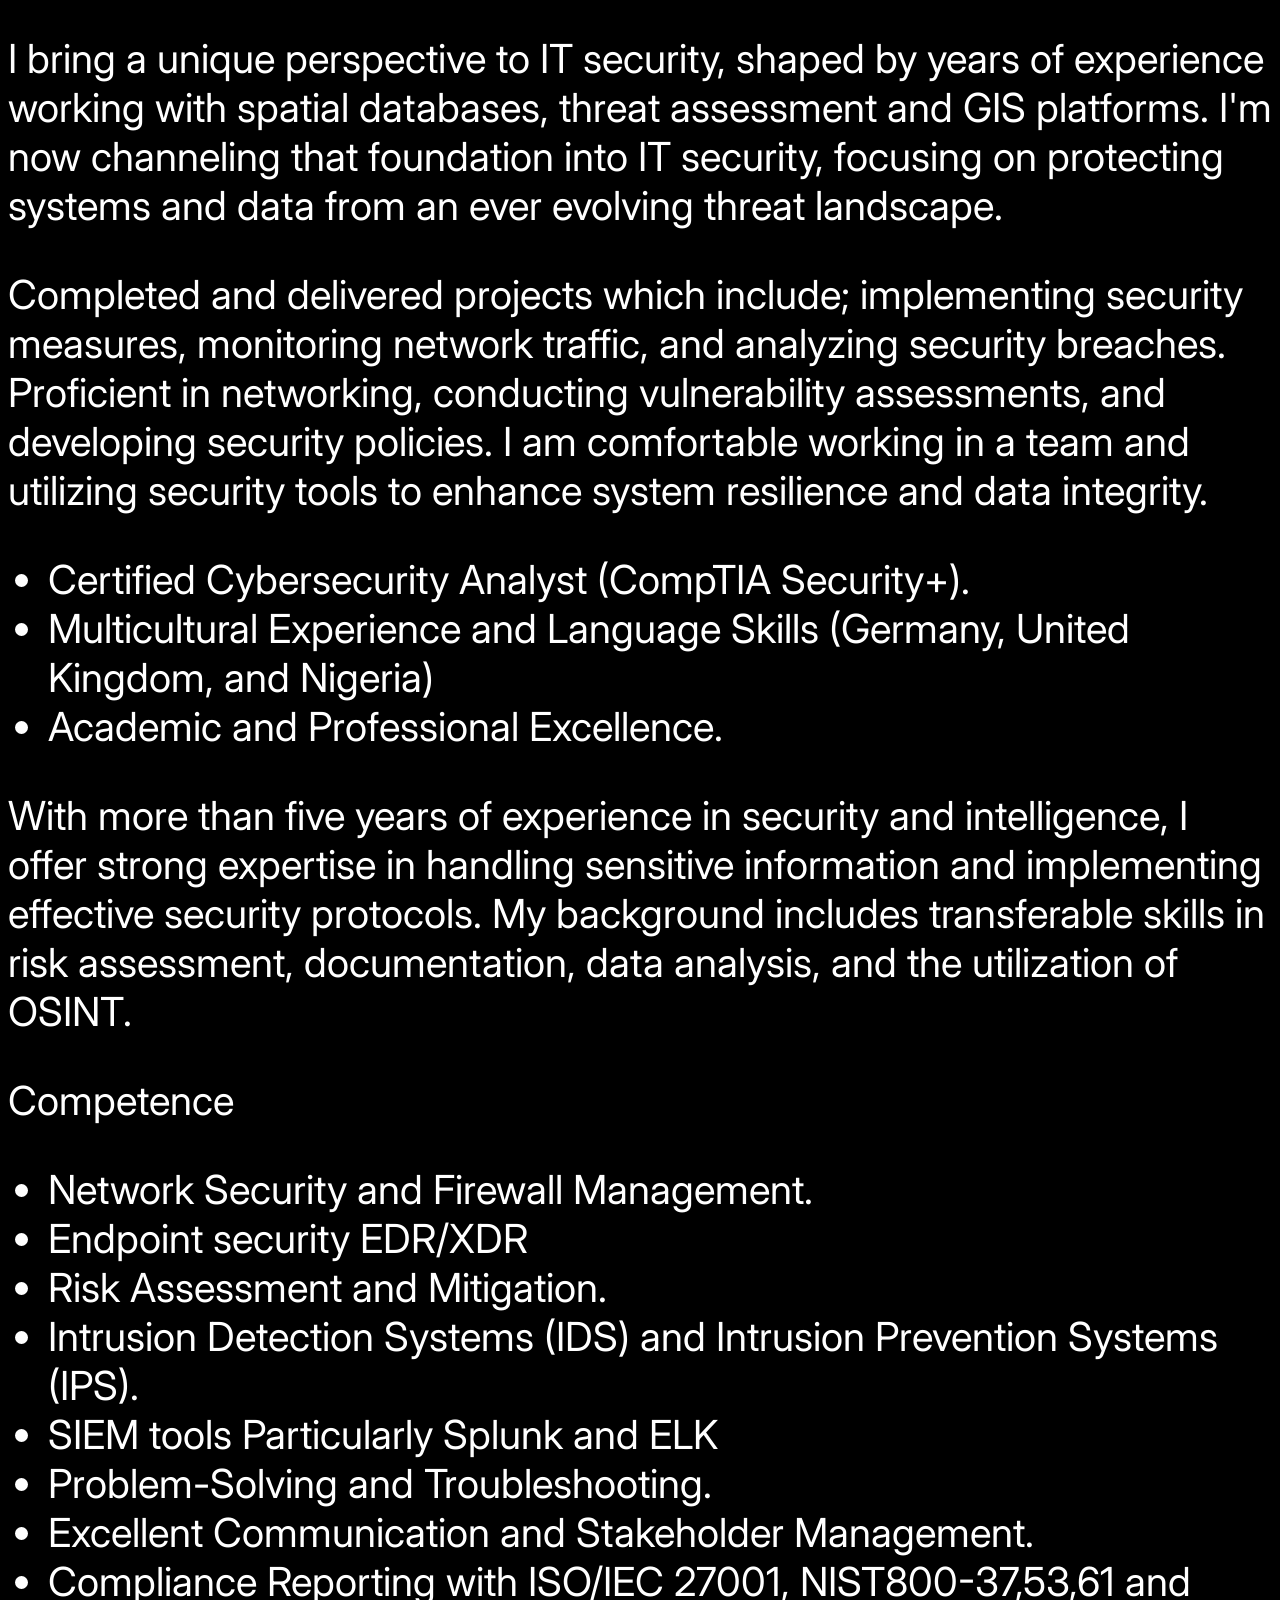
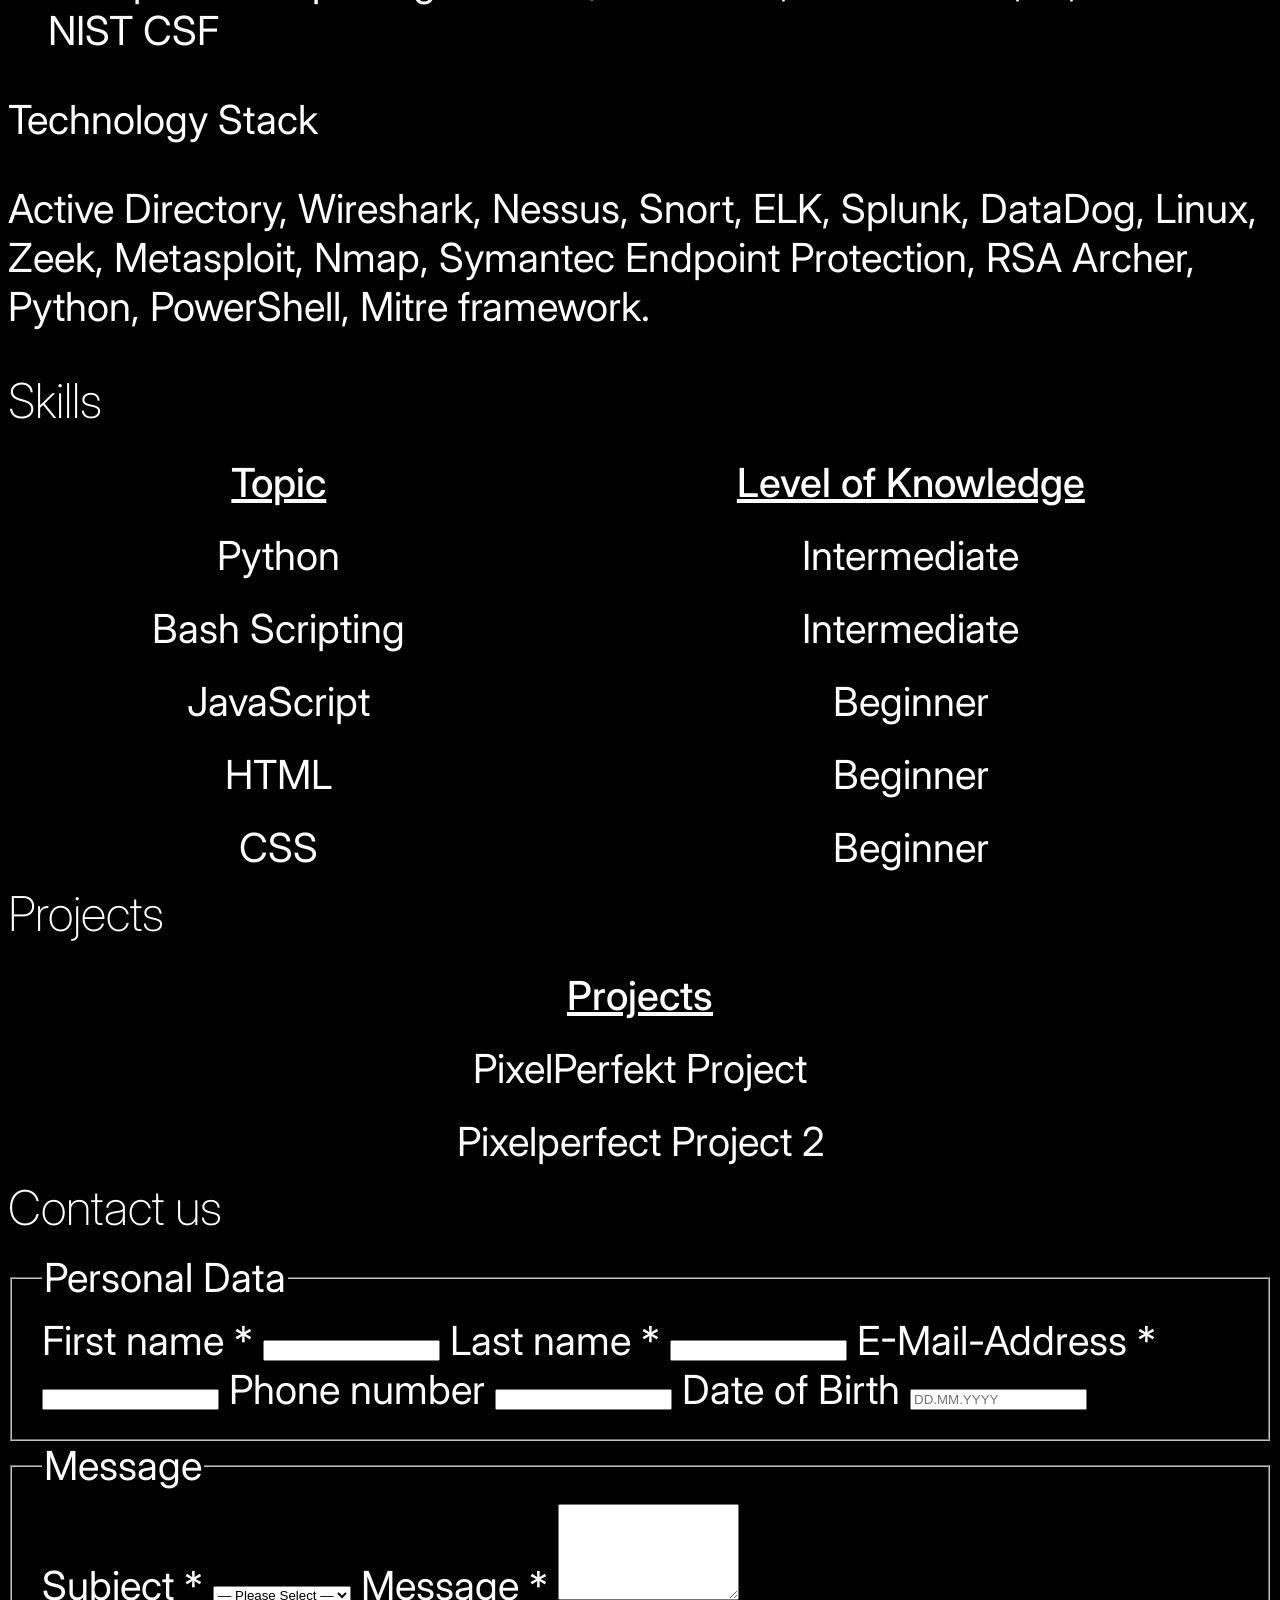
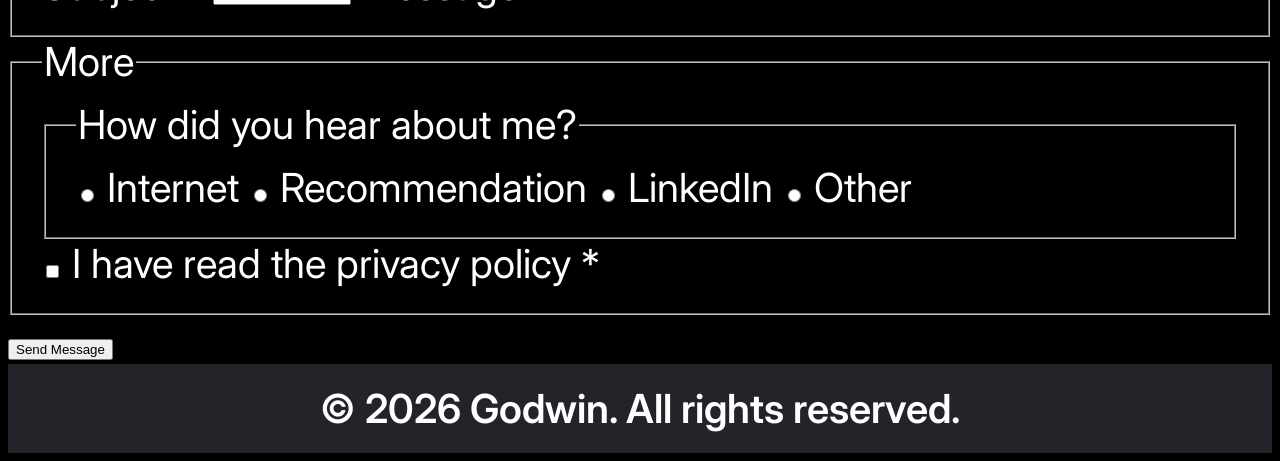
==== commit 21a846cc: "hover on search and input field plus font clamp" ====
--- a/index.html
+++ b/index.html
@@ -44,7 +44,7 @@
     <section>
         <h2 id="about_me">About me</h2>
             <figure>
-                 <img src="images/foto3.svg" alt="passphoto_von_Godwin" width="400" height="400" fetchpriority="high" style="border-radius: 50% 50% 50% 50% / 60% 60% 40% 40%; object-fit: cover;">
+                 <img src="images/foto3.svg" alt="passphoto_von_Godwin" width="100%" height="auto" fetchpriority="high" style="border-radius: 50% 50% 50% 50% / 60% 60% 40% 40%; object-fit: cover;">
             </figure>
             <p> I bring a unique perspective to IT security, shaped by years of experience working with spatial databases, threat assessment and GIS platforms.  I'm now channeling that foundation into IT security, focusing on protecting systems and data from an ever evolving threat landscape. </p>
 
--- a/css/style.css
+++ b/css/style.css
@@ -10,7 +10,7 @@
   background:#000;
   color: #fff;
   font-family: 'Inter', -apple-system, BlinkMacSystemFont, sans-serif;
-  font-size: medium;
+  font-size: clamp(1.5rem, 5vw, 2.5rem); /* min ideal max */
 }
 
 h1,
@@ -20,7 +20,7 @@
 h5,
 h6 {
   font-family: 'Inter', -apple-system, BlinkMacSystemFont, sans-serif;
-  font-size: 1.5rem;
+  font-size: clamp(2rem, 5vw, 3rem); /* min ideal max */
   font-weight: 200;
   margin: 0 0 1rem;
 }
@@ -40,7 +40,7 @@
 
 .skill_table th {
   font-weight: 500;
- 
+  text-decoration: underline;
 }
 
 /* HEADER */
@@ -89,8 +89,42 @@
 }
 
 .project_table a:hover,
-.project_table a:focus {
-  color: #8fe8ff;
+.project_table a:focus-visible {
+  color: #ffd166;
+}
+
+/* Accessible keyboard focus styles */
+a:focus-visible,
+button:focus-visible,
+input:focus-visible,
+textarea:focus-visible,
+select:focus-visible {
+  outline: 3px solid #ffd166;
+  outline-offset: 3px;
+}
+
+input:focus-visible,
+textarea:focus-visible,
+select:focus-visible {
+  border-color: #ffd166;
+}
+
+/* High-contrast hover states for interactive controls */
+button:hover,
+button:focus-visible {
+  background: #ffd166;
+  color: #111111;
+  border-color: #ffd166;
+}
+
+input:hover,
+input:focus-visible,
+textarea:hover,
+textarea:focus-visible,
+select:hover,
+select:focus-visible {
+  border-color: #ffd166;
+  box-shadow: 0 0 0 2px rgba(255, 209, 102, 0.25);
 }
 
 /* FOOTER */
--- a/css/media.css
+++ b/css/media.css
@@ -26,11 +26,11 @@
 
 /* Maus-Hover und Tastaturfokus denselben Effekt geben */
 a:hover,
-a:focus {
-  color:  hsl(240, 5%, 88%);
+a:focus-visible {
+  color: #ffd166;
   text-decoration: underline;
 }
 .karte:hover,
 .karte:focus-within { /* focus-within: ein Kind des Elements ist fokussiert */
-  border-color:  hsl(276, 5%, 81%);
+  border-color: #ffd166;
 }
